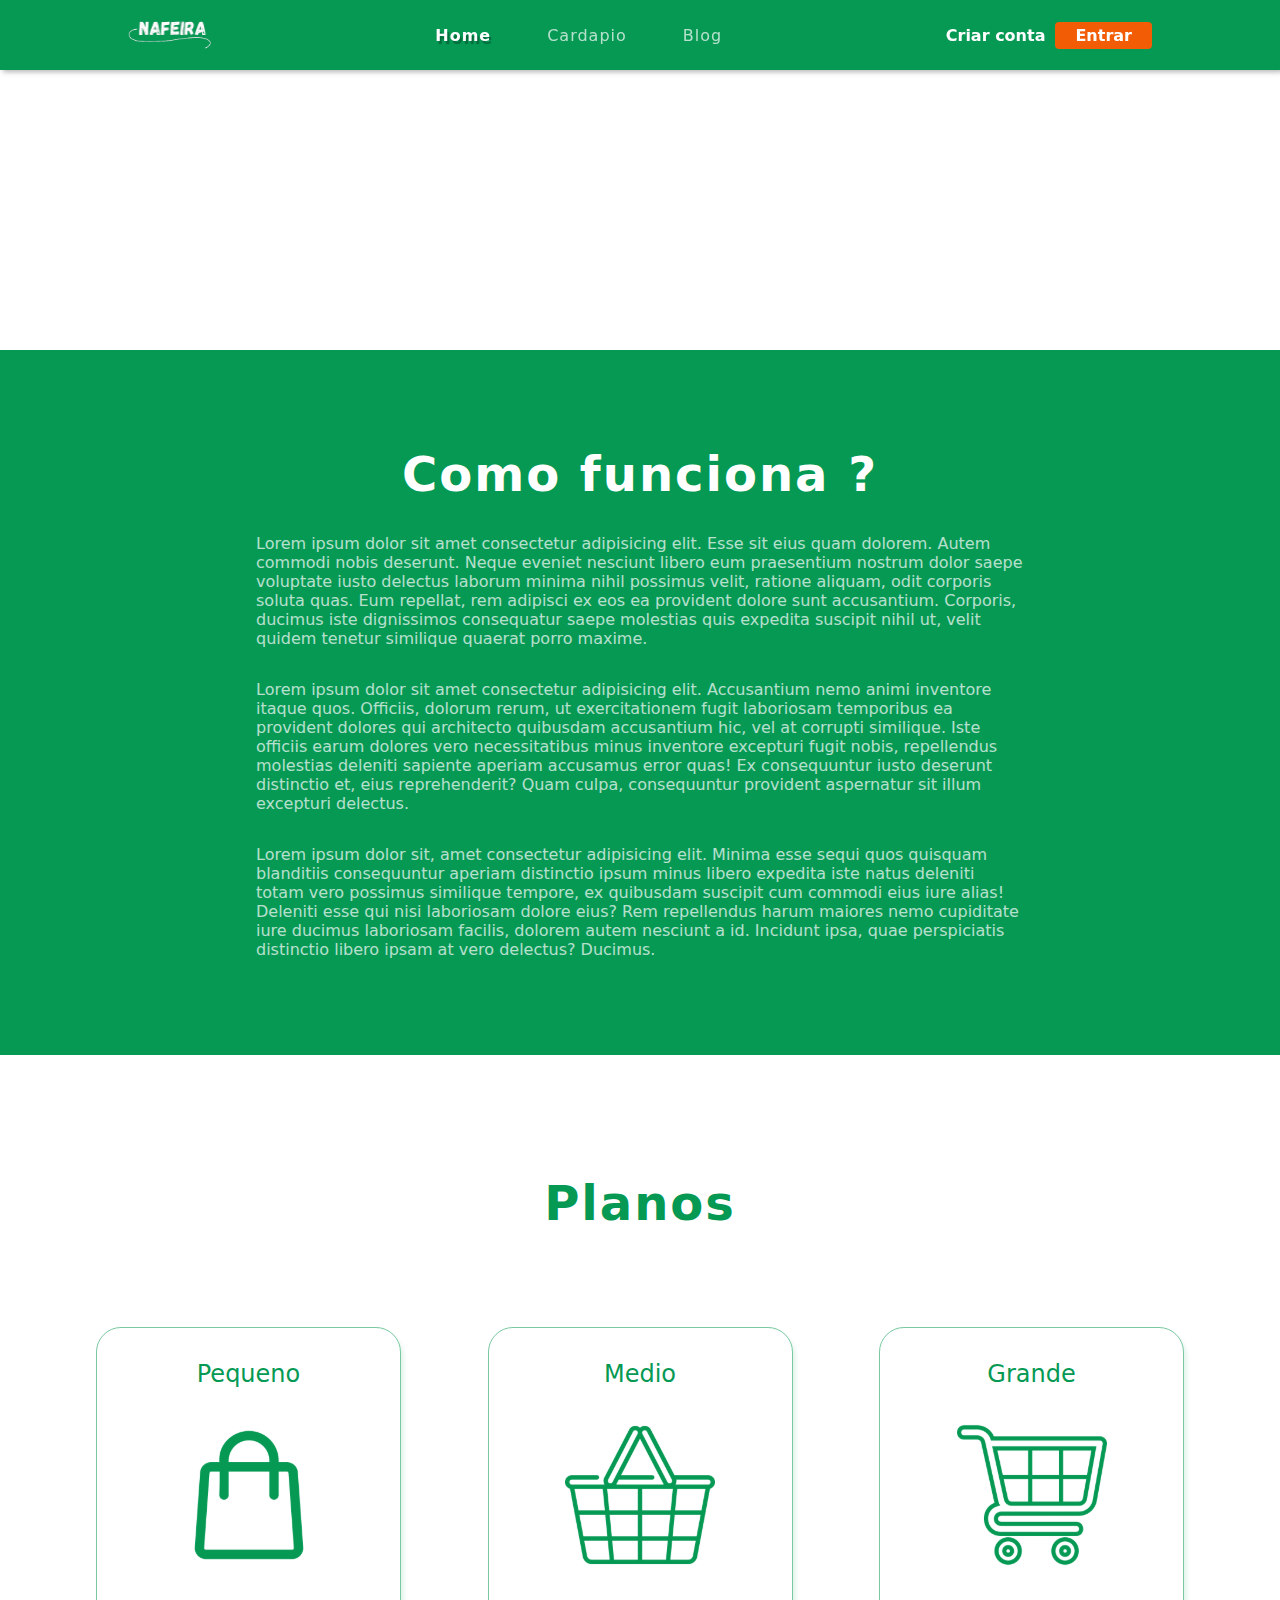
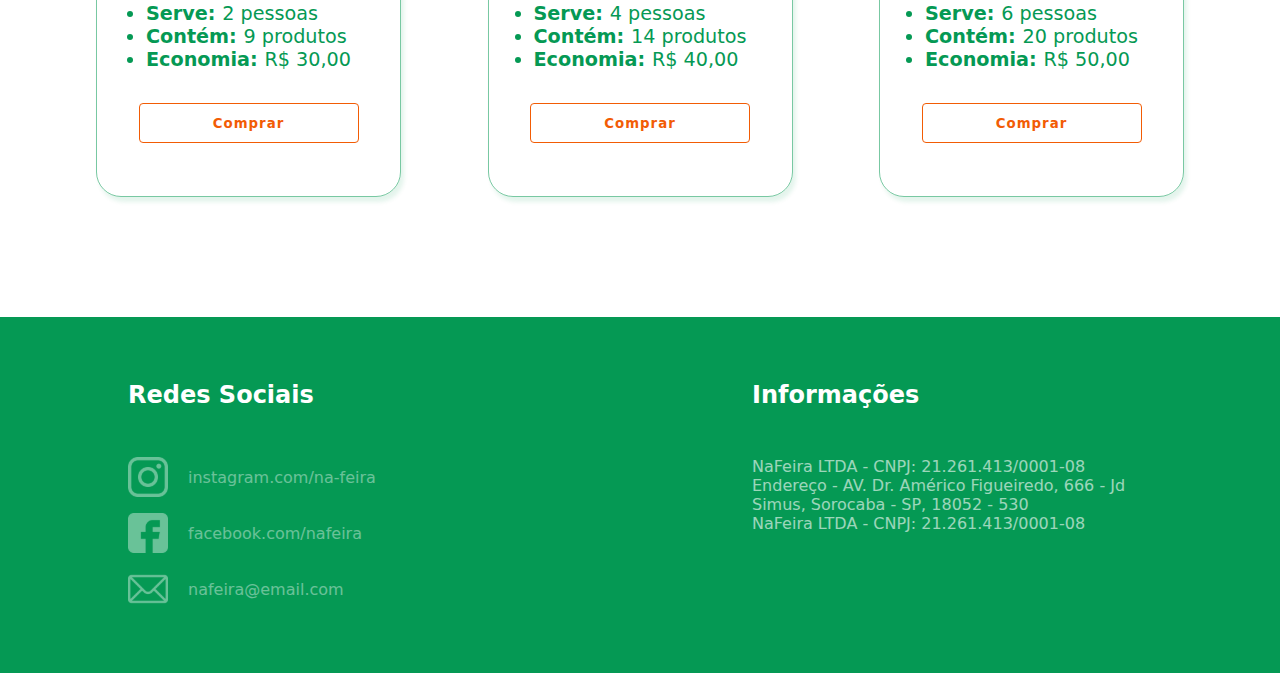
==== index.html @ 64b6d036 "teste responsividade" ====
<!DOCTYPE html>
<html lang="en">
  <head>
    <meta charset="UTF-8" />
    <meta name="viewport" content="width=device-width, initial-scale=1.0" />

    <!-- Styles -->
    <link rel="stylesheet" href="./style/comum.css" />
    <link rel="stylesheet" href="./style/nav.css" />
    <link rel="stylesheet" href="./style/footer.css" />
    <link rel="stylesheet" href="./style/homePage.css" />
    <!-- Styles -->

    <!-- Scripts -->
    <script type="module" src="./scripts/script.js" defer></script>
    <!-- Scripts -->

    <title>NaFeira</title>
  </head>
  <body>
    <nav>
      <img src="./imgs/logo-nav.svg" alt="logo naFeira" id="logo-icon" />
      <ul id="links-list">
        <li class="nav-link ativo">
          <a href="./index.html">Home</a>
        </li>
        <li class="nav-link">
          <a href="./cardapio.html">Cardapio</a>
        </li>
        <li class="nav-link">
          <a href="./blog.html">Blog</a>
        </li>
        <li class="nav-link">Carrinho</li>
      </ul>
      <div id="buttons-container">
        <button id="create-btn" class="nav-btn">Criar conta</button>
        <button id="entrar-btn " class="nav-btn primary-btn">Entrar</button>
      </div>
      <div id="icons-container">
        <a href="./index.html">
          <img src="./imgs/icons/home-icon.svg" alt="" class="nav-icon ativo" />
        </a>

        <a href="./cardapio.html">
          <img src="./imgs/icons/cardapio-icon.svg" alt="" class="nav-icon" />
        </a>

        <a href="./blog.html">
          <img src="./imgs/icons/pedidos-icon.svg" alt="" class="nav-icon" />
        </a>

        <img src="./imgs/icons/carrinho-icon.svg" alt="" class="nav-icon" />
      </div>
    </nav>
    <main id="main">
      <div class="banner-container"></div>
      <div class="funcionamento-container">
        <h2>Como funciona ?</h2>
        <p>
          Lorem ipsum dolor sit amet consectetur adipisicing elit. Esse sit eius
          quam dolorem. Autem commodi nobis deserunt. Neque eveniet nesciunt
          libero eum praesentium nostrum dolor saepe voluptate iusto delectus
          laborum minima nihil possimus velit, ratione aliquam, odit corporis
          soluta quas. Eum repellat, rem adipisci ex eos ea provident dolore
          sunt accusantium. Corporis, ducimus iste dignissimos consequatur saepe
          molestias quis expedita suscipit nihil ut, velit quidem tenetur
          similique quaerat porro maxime.
        </p>
        <p>
          Lorem ipsum dolor sit amet consectetur adipisicing elit. Accusantium
          nemo animi inventore itaque quos. Officiis, dolorum rerum, ut
          exercitationem fugit laboriosam temporibus ea provident dolores qui
          architecto quibusdam accusantium hic, vel at corrupti similique. Iste
          officiis earum dolores vero necessitatibus minus inventore excepturi
          fugit nobis, repellendus molestias deleniti sapiente aperiam accusamus
          error quas! Ex consequuntur iusto deserunt distinctio et, eius
          reprehenderit? Quam culpa, consequuntur provident aspernatur sit illum
          excepturi delectus.
        </p>
        <p>
          Lorem ipsum dolor sit, amet consectetur adipisicing elit. Minima esse
          sequi quos quisquam blanditiis consequuntur aperiam distinctio ipsum
          minus libero expedita iste natus deleniti totam vero possimus
          similique tempore, ex quibusdam suscipit cum commodi eius iure alias!
          Deleniti esse qui nisi laboriosam dolore eius? Rem repellendus harum
          maiores nemo cupiditate iure ducimus laboriosam facilis, dolorem autem
          nesciunt a id. Incidunt ipsa, quae perspiciatis distinctio libero
          ipsam at vero delectus? Ducimus.
        </p>
      </div>
      <div class="planos-container">
        <h2>Planos</h2>
        <div class="cards-container">
          <div class="card-plano">
            <p class="card-title">Pequeno</p>
            <img src="/imgs/icons/pequeno.svg" alt="" class="card-icon" />
            <ul class="card-list">
              <li>
                <p><span>Serve: </span>2 pessoas</p>
              </li>
              <li>
                <p><span>Contém: </span>9 produtos</p>
              </li>
              <li>
                <p><span>Economia: </span>R$ 30,00</p>
              </li>
            </ul>
            <button class="card-button">Comprar</button>
          </div>
          <div class="card-plano">
            <p class="card-title">Medio</p>
            <img src="/imgs/icons/medio.svg" alt="" class="card-icon" />
            <ul class="card-list">
              <li>
                <p><span>Serve: </span>4 pessoas</p>
              </li>
              <li>
                <p><span>Contém: </span>14 produtos</p>
              </li>
              <li>
                <p><span>Economia: </span>R$ 40,00</p>
              </li>
            </ul>
            <button class="card-button">Comprar</button>
          </div>
          <div class="card-plano">
            <p class="card-title">Grande</p>
            <img src="/imgs/icons/grande.svg" alt="" class="card-icon" />
            <ul class="card-list">
              <li>
                <p><span>Serve: </span>6 pessoas</p>
              </li>
              <li>
                <p><span>Contém: </span>20 produtos</p>
              </li>
              <li>
                <p><span>Economia: </span>R$ 50,00</p>
              </li>
            </ul>
            <button class="card-button">Comprar</button>
          </div>
        </div>
      </div>
      <div class="reviews-container"></div>
    </main>
    <footer>
      <div id="social-media-container">
        <h2>Redes Sociais</h2>
        <div id="media-box">
          <a href="https://www.instagram.com/" target="_blank">
            <img src="./imgs/icons/instagram-icon.svg" alt="icone instagram" />
            <p class="media-text">instagram.com/na-feira</p>
          </a>
          <a href="https://www.facebook.com/" target="_blank">
            <img src="./imgs/icons/facebook-icon.svg" alt="icone instagram" />
            <p class="media-text">facebook.com/nafeira</p>
          </a>
          <a href="https://www.facebook.com/" target="_blank">
            <img src="./imgs/icons/email-icon.svg" alt="icone instagram" />
            <p class="media-text">nafeira@email.com</p>
          </a>
        </div>
      </div>
      <div id="info-container">
        <h2>Informações</h2>
        <div id="container-textos">
          <p>NaFeira LTDA - CNPJ: 21.261.413/0001-08</p>
          <p>
            Endereço - AV. Dr. Américo Figueiredo, 666 - Jd Simus, Sorocaba -
            SP, 18052 - 530
          </p>
          <p>NaFeira LTDA - CNPJ: 21.261.413/0001-08</p>
        </div>
      </div>
    </footer>
  </body>
</html>
---- style/comum.css ----
* {
  margin: 0;
  padding: 0;
  box-sizing: border-box;
  font-family: system-ui, -apple-system, BlinkMacSystemFont, 'Segoe UI', Roboto,
    Oxygen, Ubuntu, Cantarell, 'Open Sans', 'Helvetica Neue', sans-serif;
}

body {
  height: 100vh;
}
---- style/nav.css ----
nav {
  background: #059954;
  height: 70px;
  display: flex;
  justify-content: space-between;
  align-items: center;
  padding: 0 10%;
  color: white;
  position: fixed;
  width: 100%;
  z-index: 2;
  box-shadow: 3px 2px 5px rgba(0, 0, 0, 0.295);
}

#logo-icon {
  height: 30px;
}

#links-list {
  display: flex;
  list-style: none;
  column-gap: 40px;
  letter-spacing: 1px;
  transition: all 1s;
}

.nav-link {
  opacity: 0.7;
}

.nav-link:last-child {
  display: none;
}

.nav-link a {
  padding: 0.5rem;
}

.nav-link a {
  text-decoration: none;
  color: white;
}

.nav-link:hover {
  cursor: pointer;
}

.nav-link.ativo {
  opacity: 1;
  font-weight: 600;
  color: #f25c05;
  text-shadow: 2px 3px 1px rgba(0, 0, 0, 0.295);
}

#buttons-container {
  display: flex;
  column-gap: 10px;
}

.nav-btn {
  border: none;
  background: none;
  font-weight: 600;
  font-size: 16px;
  color: white;
}

.nav-btn.primary-btn {
  background: #f25c05;
  padding: 0.25rem 1.25rem;
  border-radius: 4px;
}

#icons-container {
  display: none;
}

@media (max-width: 900px) {
  nav {
    padding: 0 3%;
  }

  #links-list {
    column-gap: 20px;
  }
}

@media (max-width: 640px) {
  nav {
    width: 100%;
    position: fixed;
    bottom: 0;
    z-index: 1;
    box-shadow: 0px -6px 4px rgba(0, 0, 0, 0.048);
  }

  #logo-icon,
  #links-list,
  #buttons-container {
    display: none;
  }

  #icons-container {
    width: 100%;
    display: flex;
    justify-content: space-between;
    align-items: center;
    padding: 0 5%;
  }

  .nav-icon {
    transition: all 0.5s;
    height: 30px;
    opacity: 0.5;
  }

  .nav-icon.ativo {
    height: 50px;
    opacity: 1;
  }
}
---- style/footer.css ----
footer {
  background-color: #059954;
  margin-top: auto;
  display: flex;
  align-items: baseline;
  justify-content: space-between;
  padding: 4rem 10%;
}

#media-box {
  display: grid;
  row-gap: 1rem;
}

#social-media-container a {
  display: flex;
  align-items: center;
  column-gap: 20px;
  text-decoration: none;
  color: white;
  opacity: 0.4;
  transition: all 0.5s;
}

#social-media-container a:hover {
  transform: scale(1.2);
  opacity: 1;
}

#social-media-container a img {
  height: 40px;
}

#info-container {
  text-align: left;
  display: flex;
  flex-direction: column;

  max-width: 400px;
  color: white;
}

footer h2 {
  color: white;
  margin-bottom: 3rem;
}

#container-textos {
  opacity: 0.6;
}

@media (max-width: 900px) {
  footer {
    padding: 4rem 7%;
    font-size: 14px;
  }

  #info-container {
    max-width: 300px;
  }
}

@media (max-width: 640px) {
  footer {
    flex-direction: column;
    font-size: 16px;
    align-items: center;
    padding: 4rem 0 8rem 0;
    align-items: center;
    row-gap: 6rem;
  }

  #info-container {
    max-width: 80%;
    text-align: center;
  }

  #social-media-container {
    width: 80%;
    text-align: center;
  }

  #media-box {
    place-content: center;
  }

  #social-media-container a {
    opacity: 0.8;
  }

  #social-media-container a:hover {
    transform: scale(1);
    opacity: 0.8;
  }
}
---- style/homePage.css ----
.banner-container {
  height: 350px;

  background-image: url('https://images.unsplash.com/photo-1488459716781-31db52582fe9?q=80&w=2070&auto=format&fit=crop&ixlib=rb-4.0.3&ixid=M3wxMjA3fDB8MHxwaG90by1wYWdlfHx8fGVufDB8fHx8fA%3D%3D');
  background-size: cover;
  background-position: center;
}

.funcionamento-container {
  background: #059954;
  margin-bottom: 120px;
  padding: 6rem 20%;
  display: flex;
  flex-direction: column;
  align-items: center;
  color: white;
}

.funcionamento-container h2 {
  font-size: 3rem;
  text-align: center;
  letter-spacing: 2px;
}

.funcionamento-container p:not(:first-child) {
  margin-top: 2rem;
}

.funcionamento-container p {
  opacity: 0.7;
}

.planos-container .cards-container {
  width: 75vw;
  margin: 0 auto 120px auto;
  display: flex;
  justify-content: space-between;
}

.planos-container h2 {
  font-size: 3rem;
  color: #059954;
  text-align: center;
  margin-bottom: 6rem;
  letter-spacing: 2px;
  /*   font-size: 80px; */
}

.card-plano {
  width: 305px;
  height: 470px;
  border: 1px solid #0599548a;
  display: flex;
  flex-direction: column;
  align-items: center;
  padding: 2rem 0;
  row-gap: 2rem;
  color: #059954;
  font-size: 1.2rem;
  border-radius: 25px;
  box-shadow: 3px 5px 4px #0599541c;
  transition: all 0.5s;
}

.card-plano:hover {
  transform: scale(1.1);
  box-shadow: 9px 15px 6px #05995413;
}

.card-plano li span {
  font-weight: 600;
}

.card-title {
  font-size: 1.5rem;
}

.card-icon {
  height: 150px;
}

.card-button {
  width: 220px;
  height: 40px;
  letter-spacing: 1px;
  color: #f25c05;
  font-weight: 700;
  background: none;
  border: 1px solid #f25c05;
  border-radius: 4px;
  transition: all 0.5s;
}

.card-button:hover {
  background: #f25c05;
  color: white;
  cursor: pointer;
}

@media (max-width: 1340px) {
  .planos-container .cards-container {
    width: 85vw;
  }
}
@media (max-width: 1100px) {
  .planos-container .cards-container {
    width: 95vw;
  }
}

@media (max-width: 1000px) {
  .planos-container .cards-container {
    flex-direction: column;
    align-items: center;
    row-gap: 4rem;
  }

  .funcionamento-container {
    padding: 4rem 10%;
    /*     text-align: center; */
  }

  .funcionamento-container h2 {
    font-size: 2rem;
  }
}

@media (max-width: 640px) {
  .card-button:hover {
    background: none;
    color: #f25c05;
    cursor: pointer;
  }

  .card-plano:hover {
    transform: scale(1);
    box-shadow: 3px 5px 4px #0599541c;
  }
}
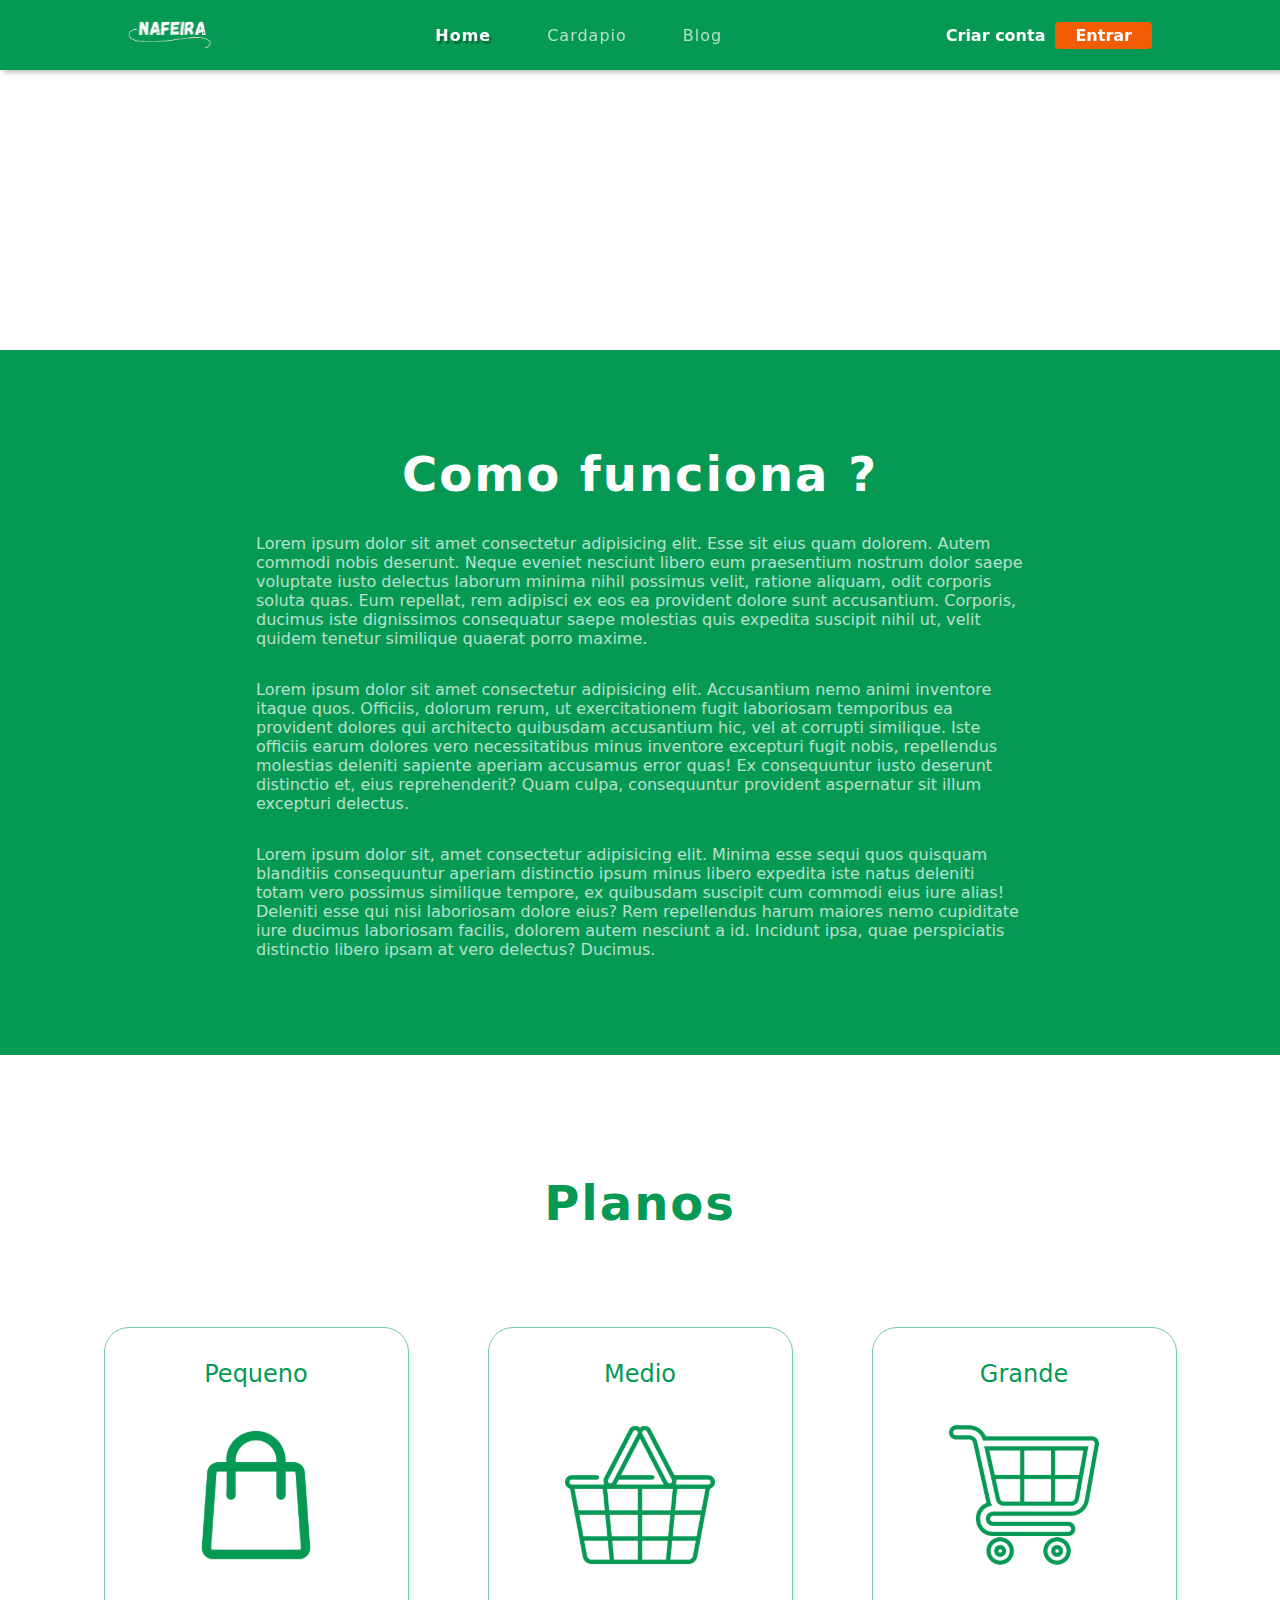
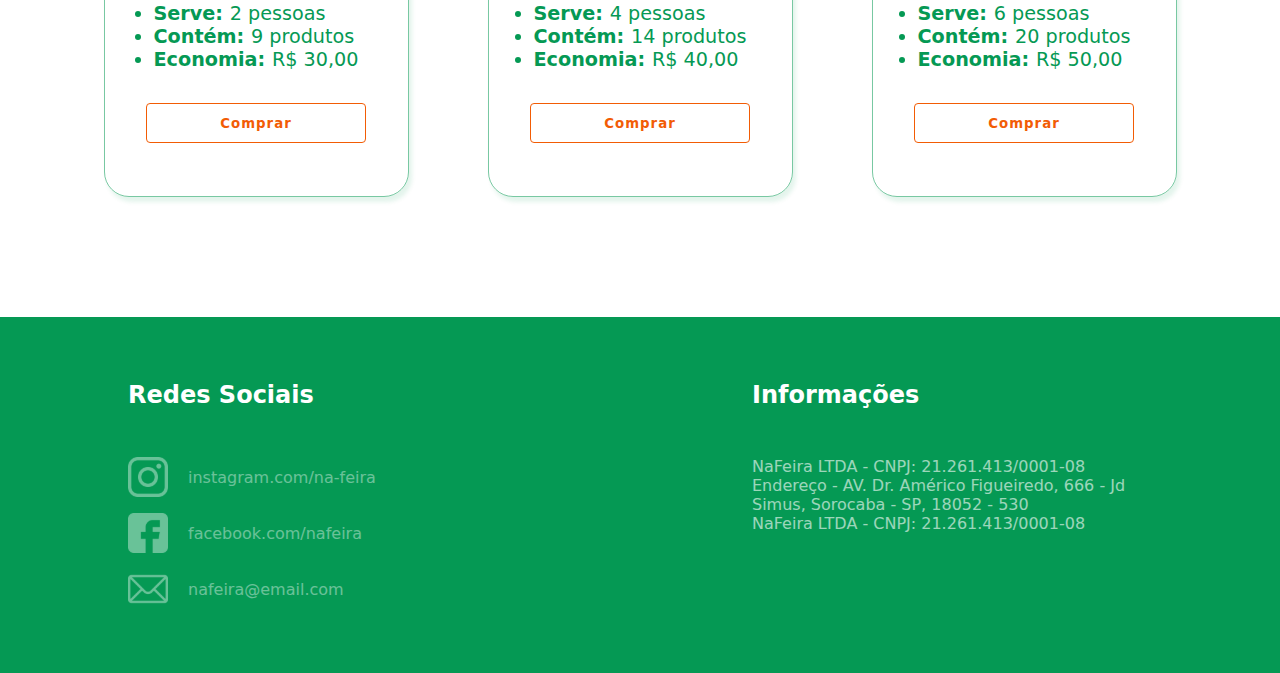
==== commit 9e97a27c: "teste responsividade" ====
--- a/index.html
+++ b/index.html
@@ -141,7 +141,15 @@
           </div>
         </div>
       </div>
-      <div class="reviews-container"></div>
+      <div class="reviews-container">
+        <div class="review-card">
+          <div class="perfil-img"></div>
+          <div class="review-container">
+            <p class="review-text"></p>
+            <div class="rating-container"></div>
+          </div>
+        </div>
+      </div>
     </main>
     <footer>
       <div id="social-media-container">
--- a/style/homePage.css
+++ b/style/homePage.css
@@ -8,6 +8,7 @@
 
 .funcionamento-container {
   background: #059954;
+  width: 100vw;
   margin-bottom: 120px;
   padding: 6rem 20%;
   display: flex;
@@ -31,10 +32,10 @@
 }
 
 .planos-container .cards-container {
-  width: 75vw;
+  width: 80vw;
   margin: 0 auto 120px auto;
   display: flex;
-  justify-content: space-between;
+  justify-content: space-around;
 }
 
 .planos-container h2 {
@@ -99,7 +100,7 @@
 
 @media (max-width: 1340px) {
   .planos-container .cards-container {
-    width: 85vw;
+    width: 90vw;
   }
 }
 @media (max-width: 1100px) {
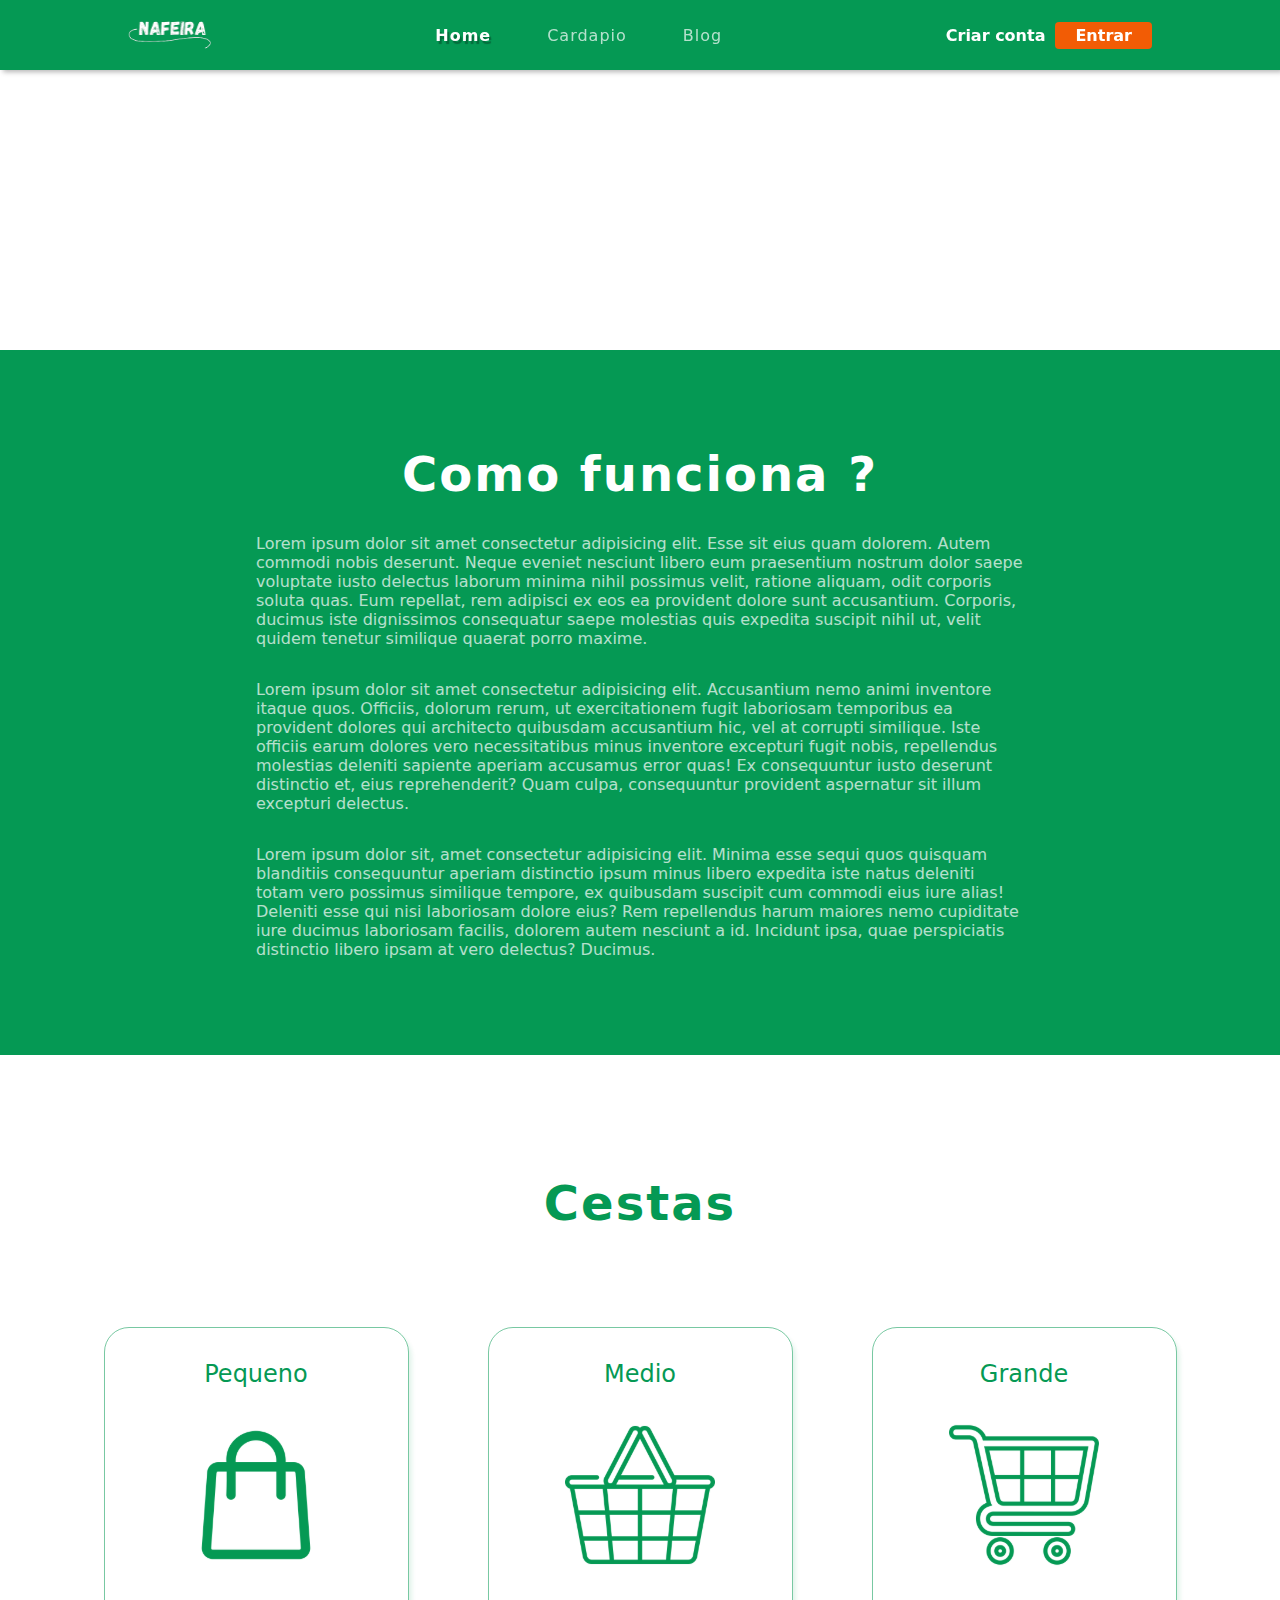
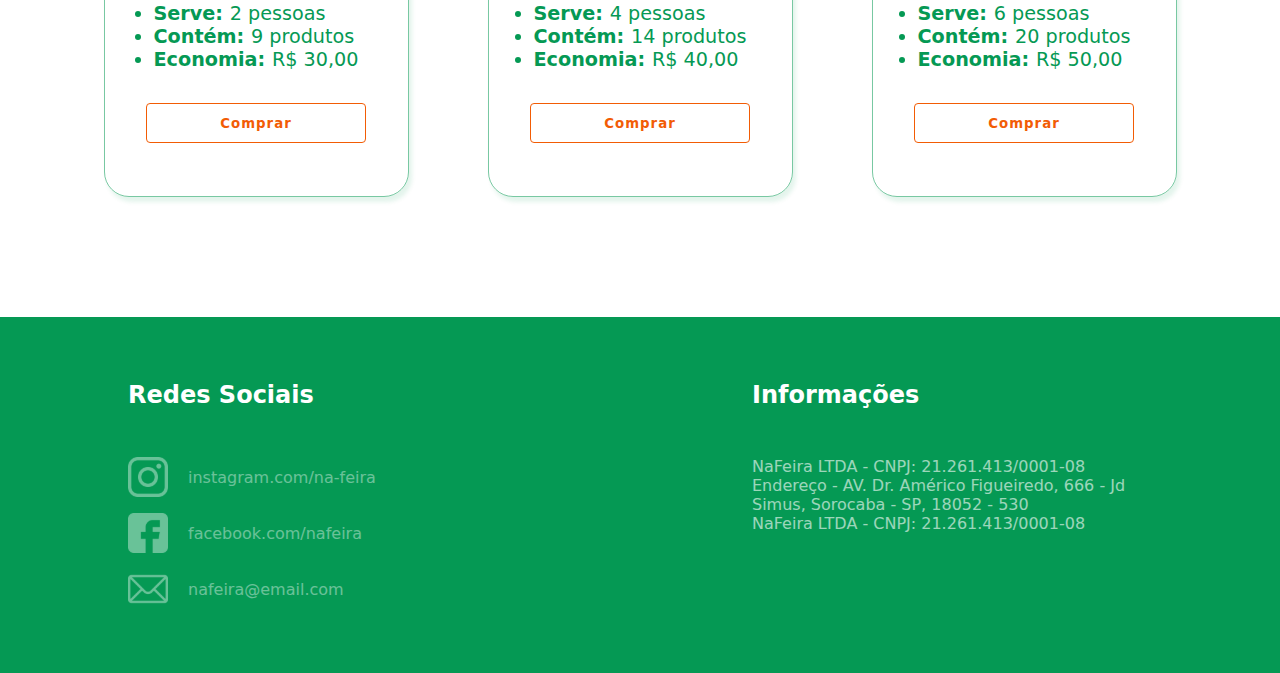
==== commit 7c17f34c: "espero que seja o último" ====
--- a/index.html
+++ b/index.html
@@ -89,7 +89,7 @@
         </p>
       </div>
       <div class="planos-container">
-        <h2>Planos</h2>
+        <h2>Cestas</h2>
         <div class="cards-container">
           <div class="card-plano">
             <p class="card-title">Pequeno</p>
--- a/style/nav.css
+++ b/style/nav.css
@@ -7,7 +7,7 @@
   padding: 0 10%;
   color: white;
   position: fixed;
-  width: 100%;
+  width: 100vw;
   z-index: 2;
   box-shadow: 3px 2px 5px rgba(0, 0, 0, 0.295);
 }
--- a/style/homePage.css
+++ b/style/homePage.css
@@ -8,7 +8,6 @@
 
 .funcionamento-container {
   background: #059954;
-  width: 100vw;
   margin-bottom: 120px;
   padding: 6rem 20%;
   display: flex;
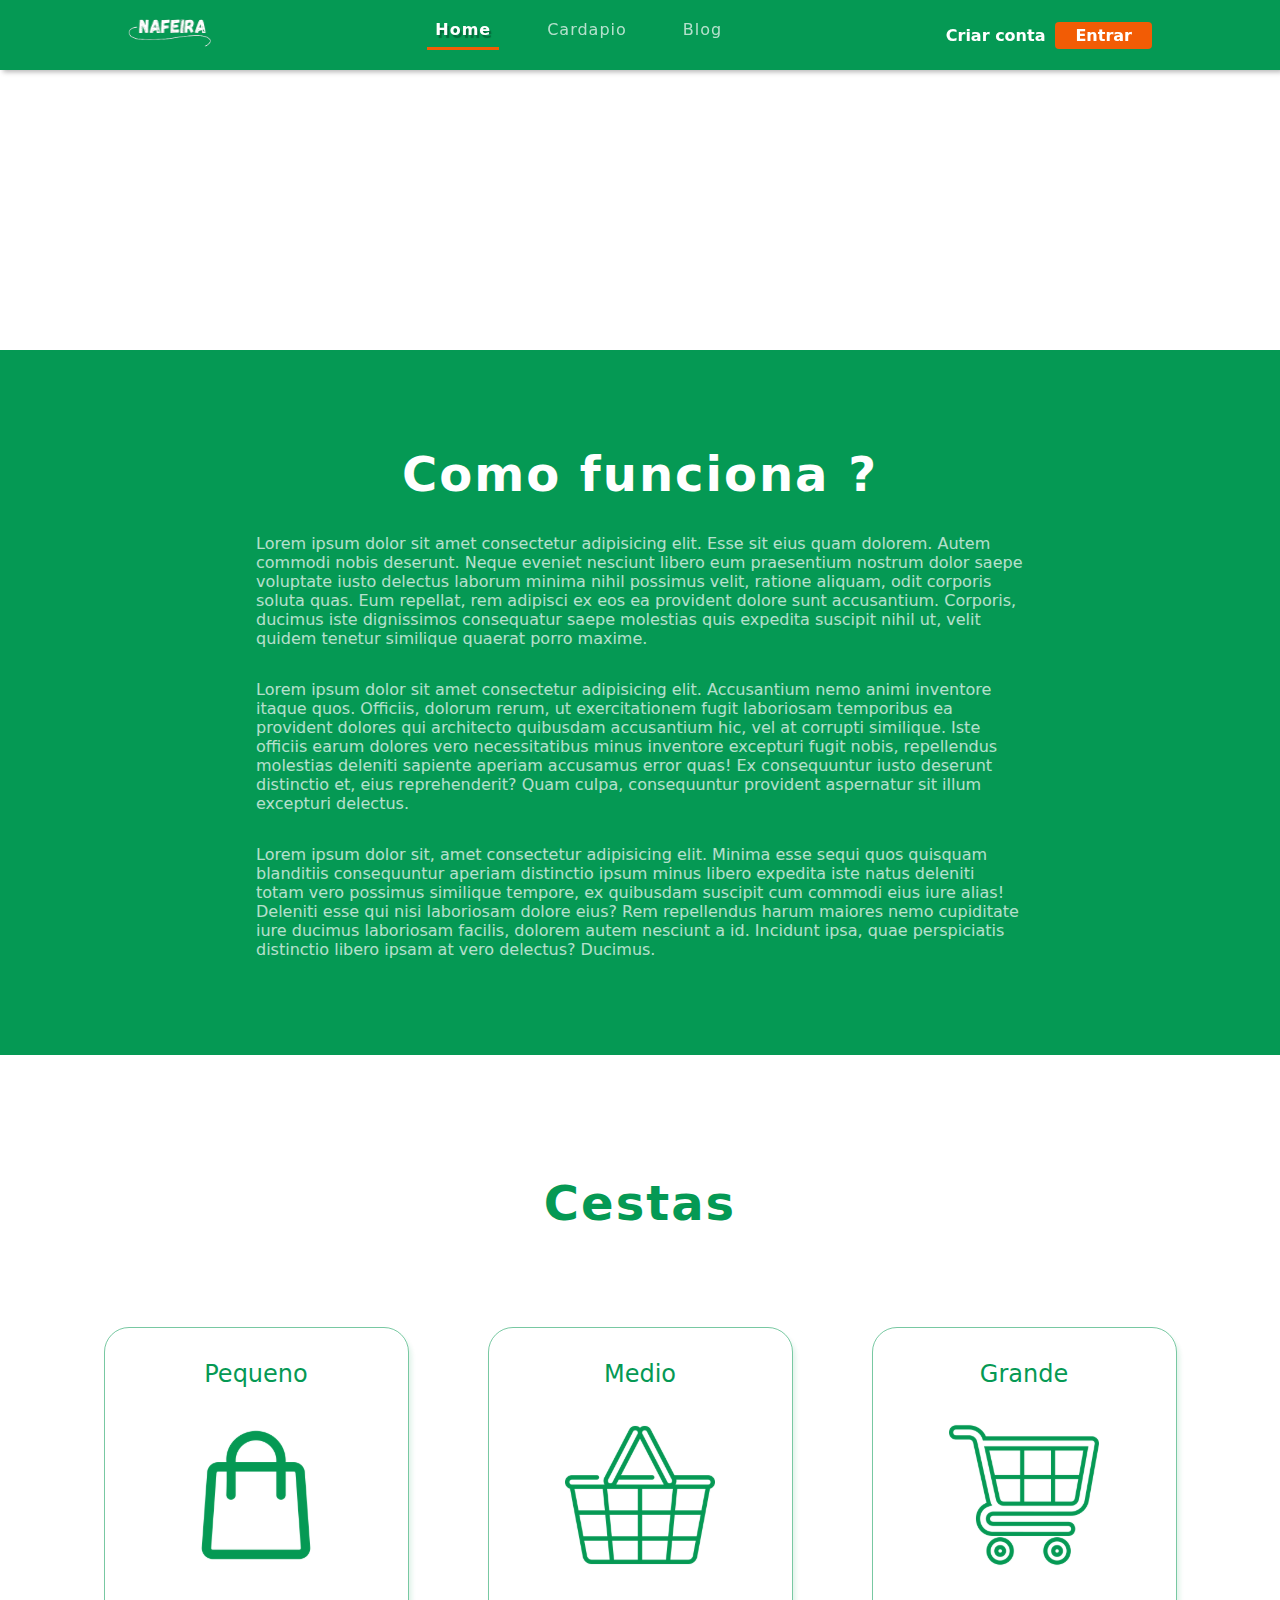
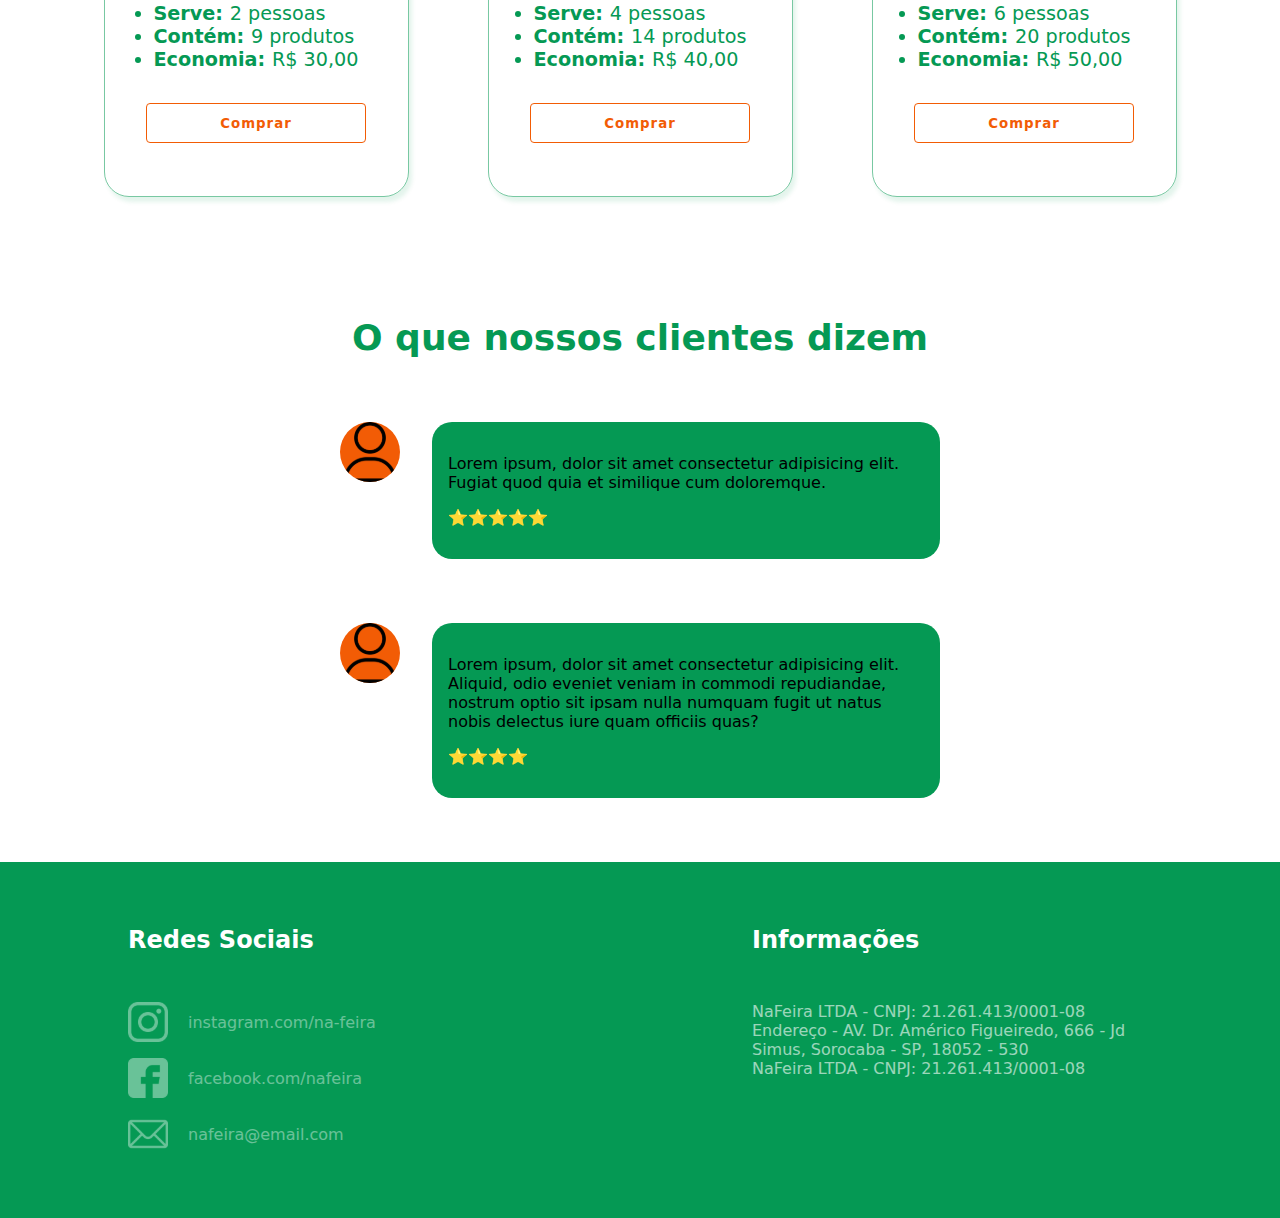
==== commit 15157ee7: "teste final" ====
--- a/index.html
+++ b/index.html
@@ -9,6 +9,8 @@
     <link rel="stylesheet" href="./style/nav.css" />
     <link rel="stylesheet" href="./style/footer.css" />
     <link rel="stylesheet" href="./style/homePage.css" />
+    <link rel="stylesheet" href="./style/modais.css" />
+
     <!-- Styles -->
 
     <!-- Scripts -->
@@ -19,7 +21,7 @@
   </head>
   <body>
     <nav>
-      <img src="./imgs/logo-nav.svg" alt="logo naFeira" id="logo-icon" />
+      <a href="/index.html"><img src="./imgs/logo-nav.svg" alt="logo naFeira" id="logo-icon" /></a>
       <ul id="links-list">
         <li class="nav-link ativo">
           <a href="./index.html">Home</a>
@@ -34,7 +36,7 @@
       </ul>
       <div id="buttons-container">
         <button id="create-btn" class="nav-btn">Criar conta</button>
-        <button id="entrar-btn " class="nav-btn primary-btn">Entrar</button>
+        <button id="entrar-btn" class="nav-btn primary-btn">Entrar</button>
       </div>
       <div id="icons-container">
         <a href="./index.html">
@@ -141,12 +143,23 @@
           </div>
         </div>
       </div>
-      <div class="reviews-container">
+      <div id="reviews-container">
+        <h2>O que nossos clientes dizem</h2>
+   
         <div class="review-card">
-          <div class="perfil-img"></div>
+          <img src="/imgs/icons/user.svg" alt="" class="perfil-image">
           <div class="review-container">
-            <p class="review-text"></p>
-            <div class="rating-container"></div>
+            <p class="review-text">Lorem ipsum, dolor sit amet consectetur adipisicing elit. Fugiat quod quia et similique cum doloremque.</p>
+            <div class="rating-container"> ⭐⭐⭐⭐⭐
+            </div>
+          </div>
+        </div>
+        <div class="review-card">
+          <img src="/imgs/icons/user.svg" alt="" class="perfil-image">
+          <div class="review-container">
+            <p class="review-text">Lorem ipsum, dolor sit amet consectetur adipisicing elit. Aliquid, odio eveniet veniam in commodi repudiandae, nostrum optio sit ipsam nulla numquam fugit ut natus nobis delectus iure quam officiis quas?</p>
+            <div class="rating-container"> ⭐⭐⭐⭐
+            </div>
           </div>
         </div>
       </div>
@@ -181,5 +194,101 @@
         </div>
       </div>
     </footer>
+
+    <!-- Primeiro modal -->
+    <dialog id="create-account-modal">
+
+      <div class="container">
+        <a href="#" class="return-btn" id="voltar-btn-create">
+          <svg xmlns="http://www.w3.org/2000/svg" width="32" height="36" viewBox="0 0 42 46" fill="none">
+              <path d="M33 9.30834L29.9494 6.11292L13 23.9856L29.9666 41.8583L33 38.6629L19.0668 23.9856L33 9.30834Z" fill="white"/>
+              <path d="M43 9.19542L39.9494 6L23 23.8727L39.9666 41.7454L43 38.55L29.0668 23.8727L43 9.19542Z" fill="white"/>
+          </svg>
+     
+      <p class="roboto_condensed_bold">voltar</p>
+</a>
+
+<img src="/imgs/logo-nav.svg" id="logo-modal" alt="">
+<div id="divisao">
+<div id="esquerda" class="bloco">
+      <!-- Nome -->
+      <section id="section1">
+          <div>
+              <div><label class="roboto_condensed_bold padding">Nome</label></div>
+              <input type="text"  placeholder="Insira seu Nome"  size="40" maxlength="80">
+            </div>
+      </section>
+      <!-- Senha -->
+      <section id="section3" class="margemup">
+          <div>
+              <div><label class="roboto_condensed_bold padding">Senha</label></div>
+              <input class="inputcadastro roboto_condensed_light"  type="password" id="inputsenha" placeholder="Insira sua Senha"  size="40" minlength="8" required>
+            </div>
+      </section>
+      <!-- Endereço -->
+      <section id="section5" class="margemup">
+          <div>
+              <div><label class="roboto_condensed_bold padding">Endereço</label></div>
+              <input class="inputcadastro roboto_condensed_light"  type="text"id="inputendereco" placeholder="Insira seu Endereço"  size="40">
+            </div>
+      </section>
+  </div>      
+ <div>
+          <!-- Email -->
+          <section >
+              <div>
+                  <div><label>Email</label></div>
+                  <input type="text" id="inputemail" placeholder="Insira seu Email"  size="40">
+                </div>
+          </section>
+      
+          <!-- Confirmar senha -->
+          <section id="section4" class="margemup">
+              <div>
+                  <div><label>Confirmar senha</label></div>
+                  <input type="password" id="inputconfirmar" placeholder="Confirme sua senha"  size="20" minlength="8" required>
+                </div>
+          </section>
+      
+          <!-- Telefone -->
+          <section >
+              <div>
+                  <div><label >Telefone</label></div>
+                  <input type="tel" id="inputtelefone" placeholder="Insira seu Telefone/Celular" size="20">
+                </div>
+          </section>
+     </div>
+</div>
+  
+
+
+  <button id="cadastrar-btn" >Cadastrar</button>
+      </div>
+      <!-- Botão voltar -->
+   
+
+      </section>
+    </dialog>
+    <!-- Primeiro modal -->
+
+    <!-- Segundo modal -->
+    <dialog id="login-modal">
+      <a href="#" class="return-btn" id="voltar-btn-create">
+        <svg xmlns="http://www.w3.org/2000/svg" width="32" height="36" viewBox="0 0 42 46" fill="none">
+            <path d="M33 9.30834L29.9494 6.11292L13 23.9856L29.9666 41.8583L33 38.6629L19.0668 23.9856L33 9.30834Z" fill="white"/>
+            <path d="M43 9.19542L39.9494 6L23 23.8727L39.9666 41.7454L43 38.55L29.0668 23.8727L43 9.19542Z" fill="white"/>
+        </svg>
+   
+    <p class="roboto_condensed_bold">voltar</p>
+</a>
+      <div class="container">
+        <img src="/imgs/logo-nav.svg" alt="">
+        <input type="text" placeholder="Informe seu email">
+        <input type="password" name="senha" id="senha-input" placeholder="Informe sua senha">
+        <button class="botao-primario" id="logar-btn">Login</button>
+        <button id="login-criar-conta-btn" >Criar Conta</button>
+      </div>
+    </dialog>
+    <!-- Segundo modal -->
   </body>
 </html>
--- a/style/nav.css
+++ b/style/nav.css
@@ -50,11 +50,18 @@
   font-weight: 600;
   color: #f25c05;
   text-shadow: 2px 3px 1px rgba(0, 0, 0, 0.295);
+  padding-bottom: 0.5rem;
+  border-bottom: 3px solid #f25c05;
 }
 
 #buttons-container {
   display: flex;
   column-gap: 10px;
+}
+
+#buttons-container button:hover {
+  cursor: pointer;
+  opacity: 0.8;
 }
 
 .nav-btn {
--- a/style/homePage.css
+++ b/style/homePage.css
@@ -97,6 +97,46 @@
   cursor: pointer;
 }
 
+.perfil-image {
+  height: 60px;
+  object-fit: cover;
+  position: relative;
+  background: #f25c05;
+  border-radius: 50%;
+}
+
+#reviews-container {
+  display: flex;
+  flex-direction: column;
+  align-items: center;
+
+  row-gap: 4rem;
+  max-width: 600px;
+  margin: 4rem auto;
+}
+
+#reviews-container h2 {
+  color: #059954;
+  font-size: 2.25rem;
+  text-align: center;
+}
+
+.review-card {
+  display: flex;
+  align-items: flex-start;
+  column-gap: 2rem;
+}
+
+.review-container {
+  background: #059954;
+  padding: 2rem 1rem;
+  border-radius: 20px;
+}
+
+.review-container > *:first-child {
+  margin-bottom: 1rem;
+}
+
 @media (max-width: 1340px) {
   .planos-container .cards-container {
     width: 90vw;
@@ -136,4 +176,11 @@
     transform: scale(1);
     box-shadow: 3px 5px 4px #0599541c;
   }
+
+  .review-card {
+    flex-direction: column;
+    align-items: center;
+    width: 320px;
+    row-gap: 2rem;
+  }
 }
--- a/style/modais.css
+++ b/style/modais.css
@@ -0,0 +1,191 @@
+#create-account-modal {
+  padding: 3rem 4rem;
+  border-radius: 8px;
+  border: none;
+  box-shadow: 3px 5px 4px rgba(0, 0, 0, 0.295);
+  position: absolute;
+  top: 45%;
+  left: 50%;
+  transform: translate(-50%, -50%);
+  background-color: #059954;
+}
+
+#create-account-modal .container {
+  display: flex;
+  flex-direction: column;
+  align-items: center;
+  row-gap: 2rem;
+}
+
+#create-account-modal::backdrop {
+  background-image: url('/imgs/pictures/fundo1.png');
+  background-repeat: no-repeat;
+  background-size: cover;
+}
+
+#divisao {
+  width: 700px;
+  display: flex;
+  justify-content: space-between;
+}
+
+#create-account-modal label {
+  color: white;
+  font-size: 1.25rem;
+  letter-spacing: 2px;
+  font-weight: 600;
+  text-shadow: 3px 2px 5px rgba(0, 0, 0, 0.692);
+}
+
+#create-account-modal input {
+  width: 300px;
+  margin: 0.5rem 0 1.5rem 0;
+  padding: 0.5rem 0;
+  background: none;
+  border: none;
+  outline: none;
+  border-bottom: 1px solid white;
+  font-size: 1.25rem;
+}
+
+#create-account-modal input:focus {
+  color: white;
+}
+#create-account-modal input::placeholder {
+  color: #dfdfdf;
+  opacity: 0.6;
+}
+
+#create-account-modal button {
+  width: 300px;
+  padding: 0.5rem 0;
+  border-radius: 8px;
+  border: none;
+  font-size: 1.25rem;
+  letter-spacing: 2px;
+  background: #f25c05;
+  color: white;
+  font-weight: 600;
+}
+
+#create-account-modal button:hover {
+  opacity: 0.8;
+}
+
+#voltar-btn-create {
+  display: flex;
+  align-items: center;
+  text-decoration: none;
+  color: white;
+  column-gap: 1rem;
+  max-width: 6rem;
+  position: absolute;
+  top: 10px;
+  left: 10px;
+}
+
+#logo-modal {
+  height: 100px;
+  margin-bottom: 2rem;
+}
+
+/* Modal 2 -------------------------------- */
+
+#login-modal::backdrop {
+  /*   background-image: url('/imgs/pictures/fundo2.png');
+  background-size: cover;
+  background-repeat: no-repeat; */
+
+  background: rgba(0, 0, 0, 0.644);
+}
+
+#login-modal {
+  position: absolute;
+  top: 30%;
+  left: 50%;
+  transform: translate(-50%, -50%);
+  background: none;
+  border: none;
+  border-radius: 8px;
+  /* box-shadow: 4px 5px 3px rgba(0, 0, 0, 0.397); */
+}
+
+#login-modal .container {
+  width: 400px;
+  display: flex;
+  flex-direction: column;
+  background: none;
+  background: #059954;
+  padding: 4rem 2rem;
+  row-gap: 0.75rem;
+}
+
+#login-modal .container > * {
+  font-size: 1rem;
+  border: none;
+  border-radius: 4px;
+}
+
+#login-modal .container > *:first-child {
+  margin-bottom: 2rem;
+}
+
+#login-modal input {
+  padding: 0.5rem 1rem;
+  border-radius: 4px;
+  border: none;
+  outline: none;
+}
+
+#login-modal button {
+  padding: 0.5rem 1rem;
+  font-weight: 600;
+  letter-spacing: 0.75px;
+}
+
+#login-modal button:hover {
+  opacity: 0.8;
+  cursor: pointer;
+}
+
+#login-modal .botao-primario {
+  background: #f25c05;
+  color: white;
+}
+
+#login-modal #login-criar-conta-btn {
+  color: #059954;
+}
+
+@media (max-width: 640px) {
+  /* modal 2 ---  */
+
+  #login-modal .container {
+    width: 90vw;
+  }
+
+  /* Modal 1 --- */
+
+  #divisao {
+    flex-direction: column;
+    width: 340px;
+    align-items: center;
+  }
+
+  #divisao:first-child {
+    margin: 0;
+  }
+  #create-account-modal {
+    top: 52%;
+    padding: 4rem 0.5rem;
+  }
+
+  #create-account-modal button {
+    width: 250px;
+    margin: 0 auto;
+  }
+
+  #create-account-modal input {
+    width: 100%;
+  }
+}
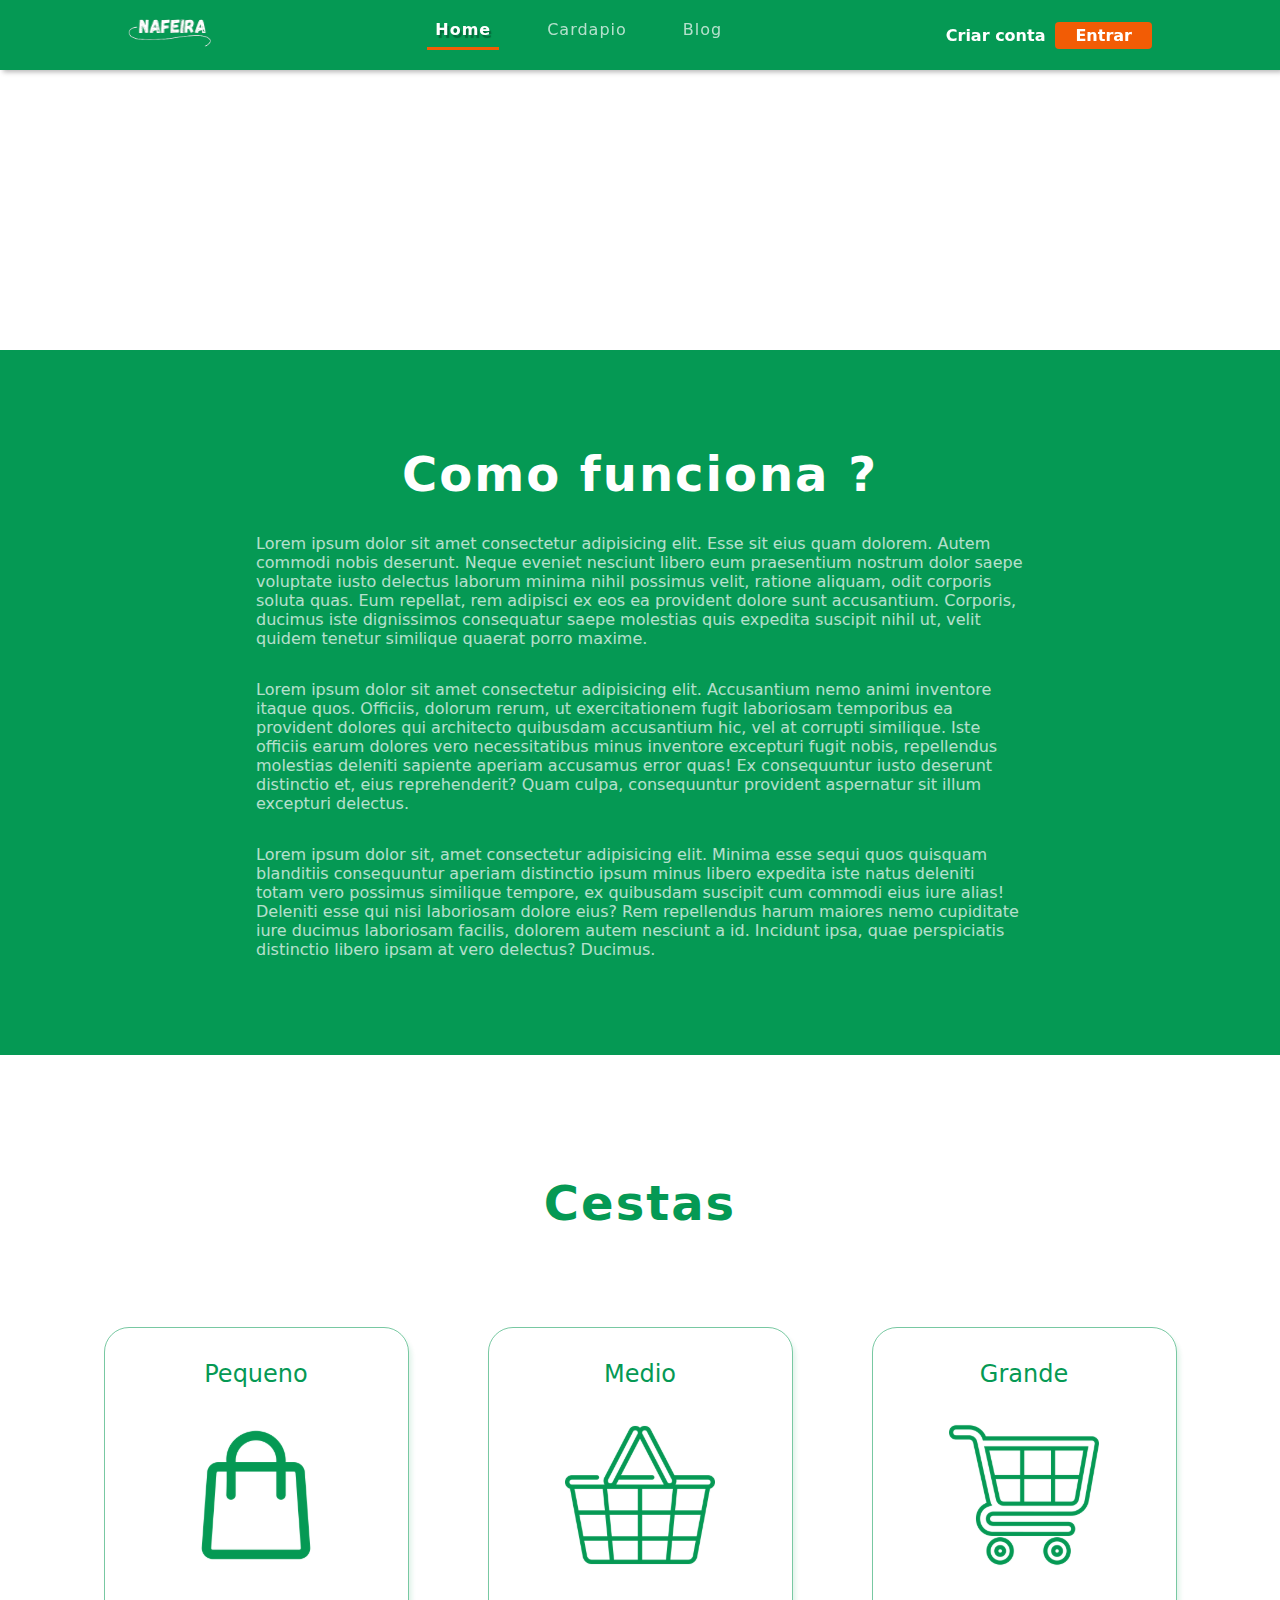
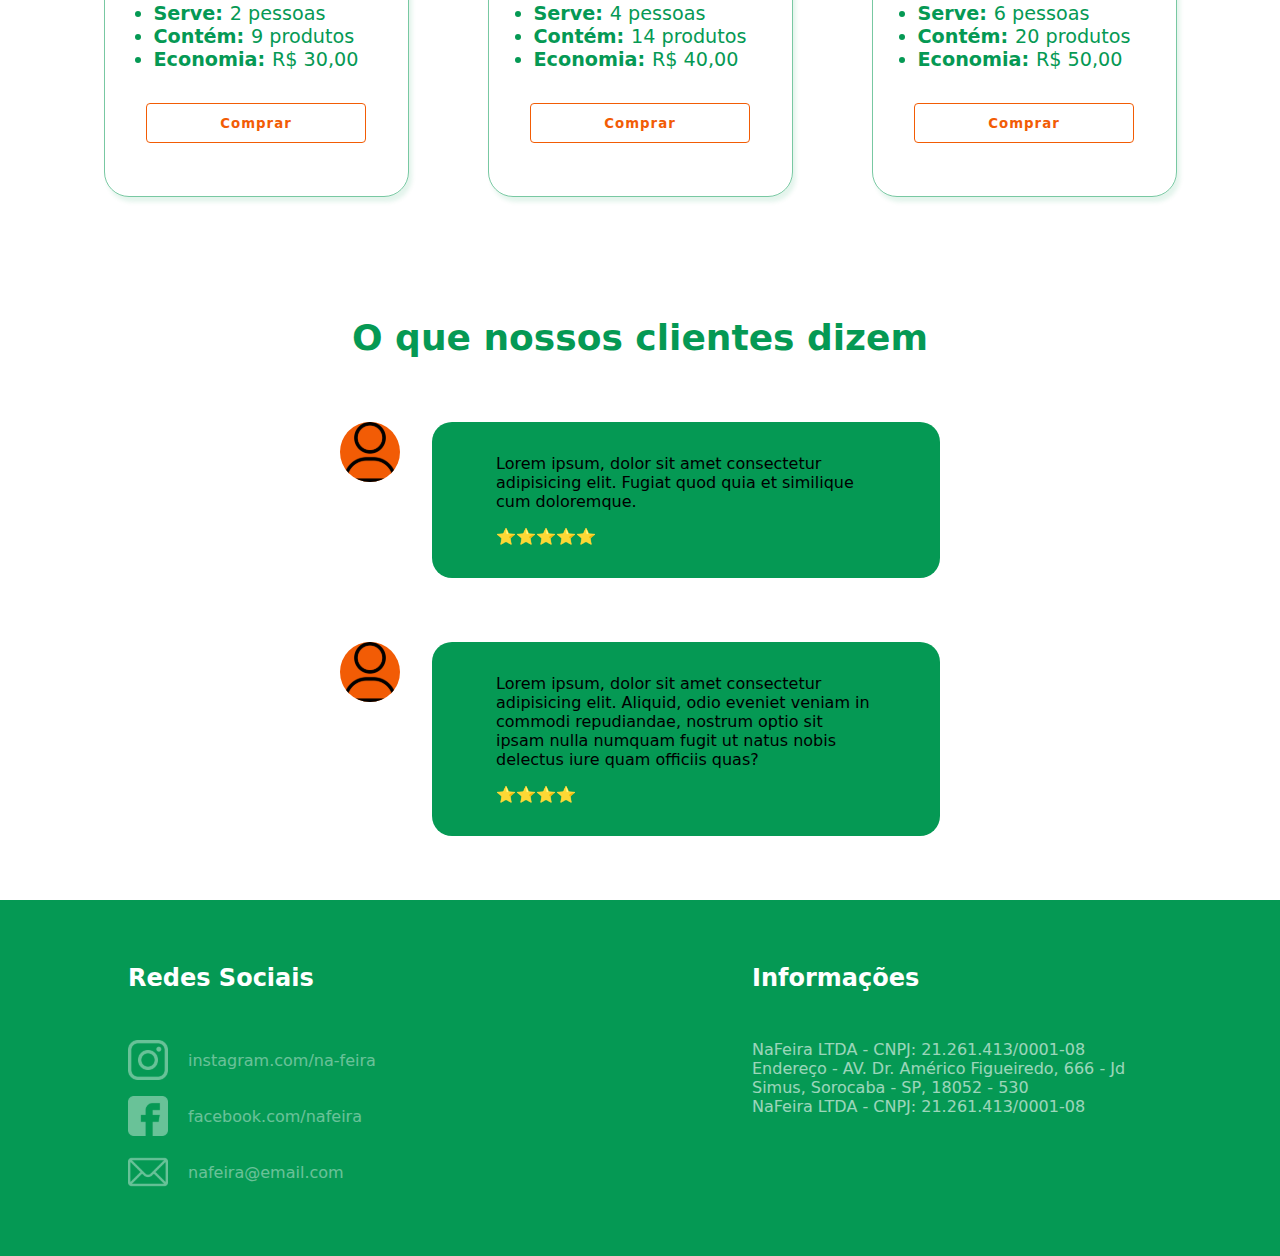
==== commit 08a3a806: "teste final" ====
--- a/index.html
+++ b/index.html
@@ -51,7 +51,7 @@
           <img src="./imgs/icons/pedidos-icon.svg" alt="" class="nav-icon" />
         </a>
 
-        <img src="./imgs/icons/carrinho-icon.svg" alt="" class="nav-icon" />
+        <img src="./imgs/icons/user2.svg" alt="" class="nav-icon" id="user-icon" />
       </div>
     </nav>
     <main id="main">
@@ -290,5 +290,21 @@
       </div>
     </dialog>
     <!-- Segundo modal -->
+    
+        <!-- Terceiro modal -->
+        <dialog id="mobile-buttons-modal" >
+          <div class="container-buttons-modal">
+            <div id="mobile-login-btn">
+              <img src="/imgs/icons/enter.svg" alt="">
+              <p>Login</p>
+            </div>
+            <div id="createAccount-mobile-btn">
+              <img src="/imgs/icons/addUser.svg" alt="add user icon">
+              <p>Criar conta</p>
+            </div>
+          </div>
+          
+        </dialog>
+        <!-- Terceiro modal -->
   </body>
 </html>
--- a/style/homePage.css
+++ b/style/homePage.css
@@ -109,7 +109,6 @@
   display: flex;
   flex-direction: column;
   align-items: center;
-
   row-gap: 4rem;
   max-width: 600px;
   margin: 4rem auto;
@@ -129,7 +128,7 @@
 
 .review-container {
   background: #059954;
-  padding: 2rem 1rem;
+  padding: 2rem 4rem;
   border-radius: 20px;
 }
 
@@ -180,7 +179,15 @@
   .review-card {
     flex-direction: column;
     align-items: center;
-    width: 320px;
+    width: 330px;
     row-gap: 2rem;
   }
+
+  .review-container {
+    padding: 2rem 1rem;
+  }
+
+  #reviews-container h2 {
+    font-size: 1.75rem;
+  }
 }
--- a/style/modais.css
+++ b/style/modais.css
@@ -1,3 +1,32 @@
+#mobile-buttons-modal {
+  background: none;
+  color: white;
+  border: none;
+  position: absolute;
+  top: 80%;
+  left: 50%;
+  background: rgba(0, 0, 0, 0.658);
+  padding: 1rem 2rem;
+  border-radius: 8px;
+}
+
+.container-buttons-modal > * {
+  display: flex;
+  flex-direction: row-reverse;
+  column-gap: 1rem;
+  align-items: center;
+}
+
+#mobile-buttons-modal::backdrop {
+  background: rgba(0, 0, 0, 0.767);
+}
+
+#mobile-buttons-modal img {
+  height: 30px;
+}
+
+/* ----- */
+
 #create-account-modal {
   padding: 3rem 4rem;
   border-radius: 8px;
@@ -135,6 +164,7 @@
   border-radius: 4px;
   border: none;
   outline: none;
+  color: black;
 }
 
 #login-modal button {
